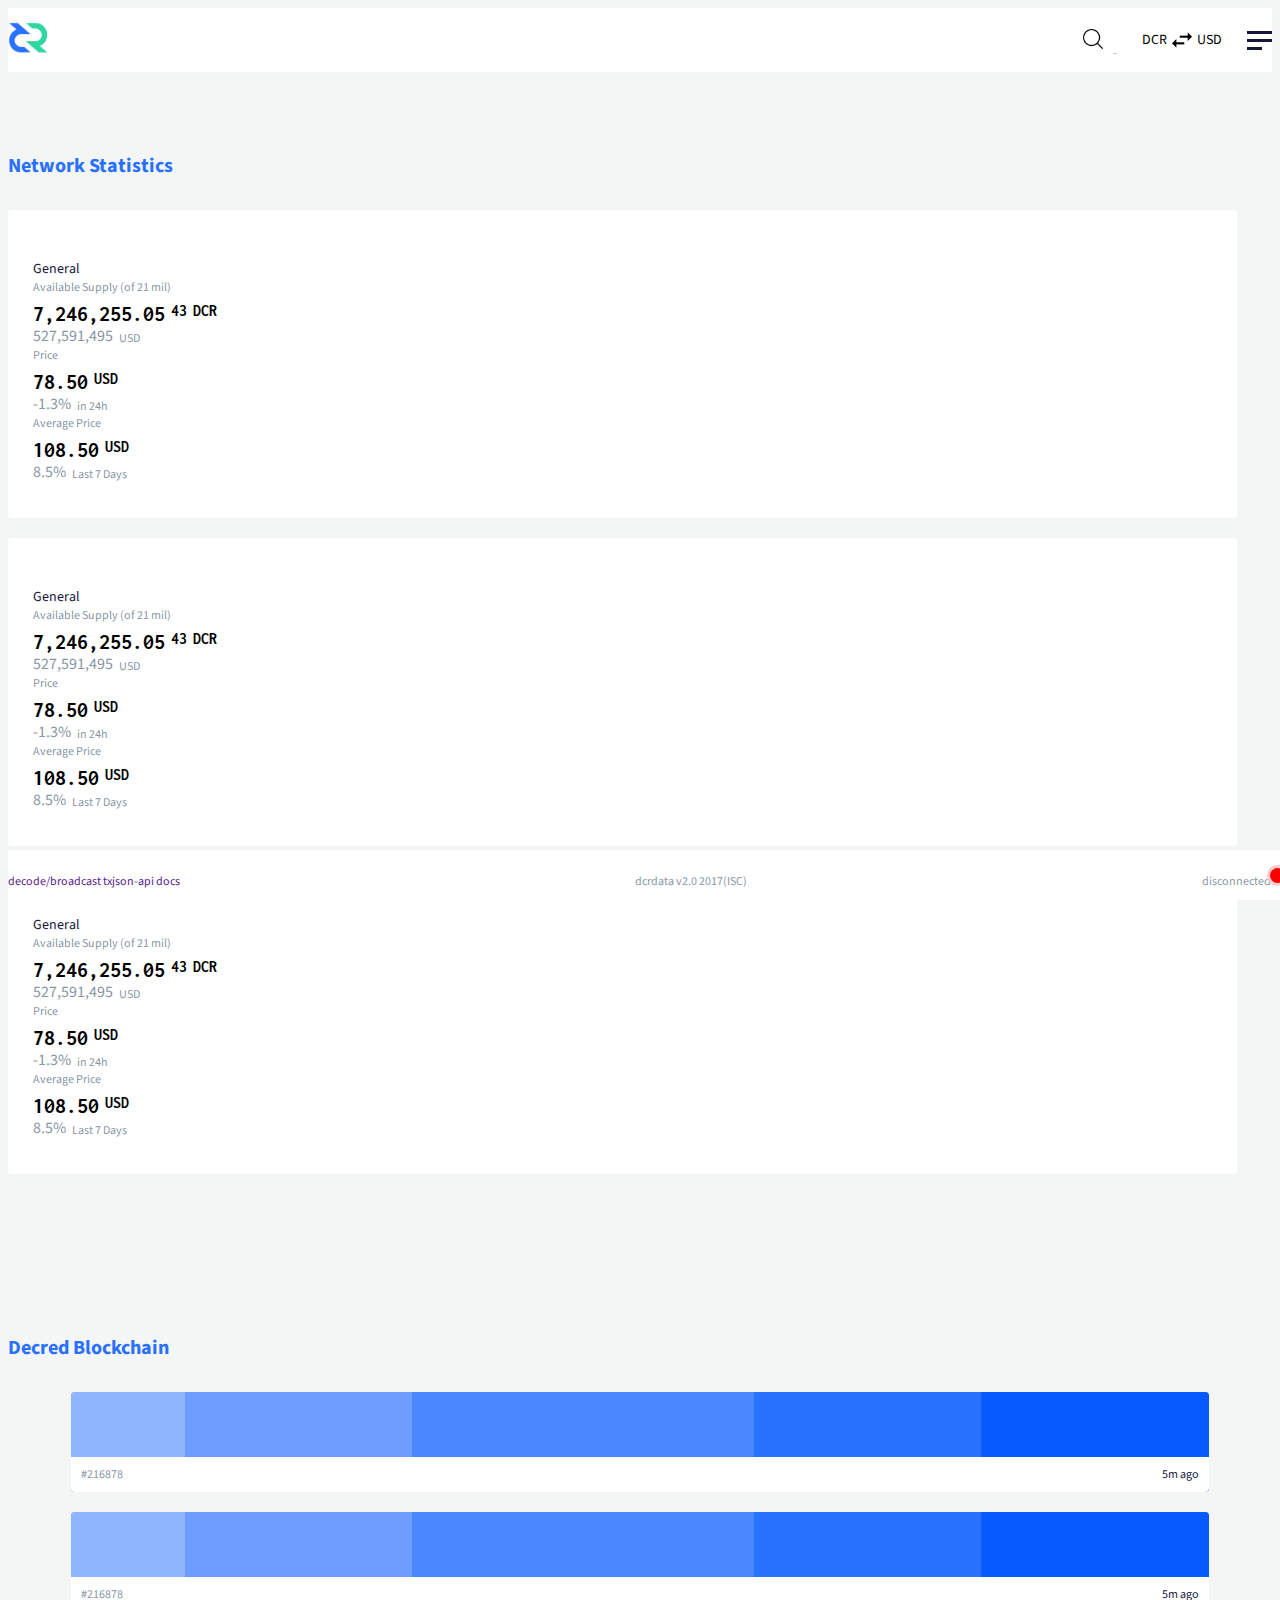
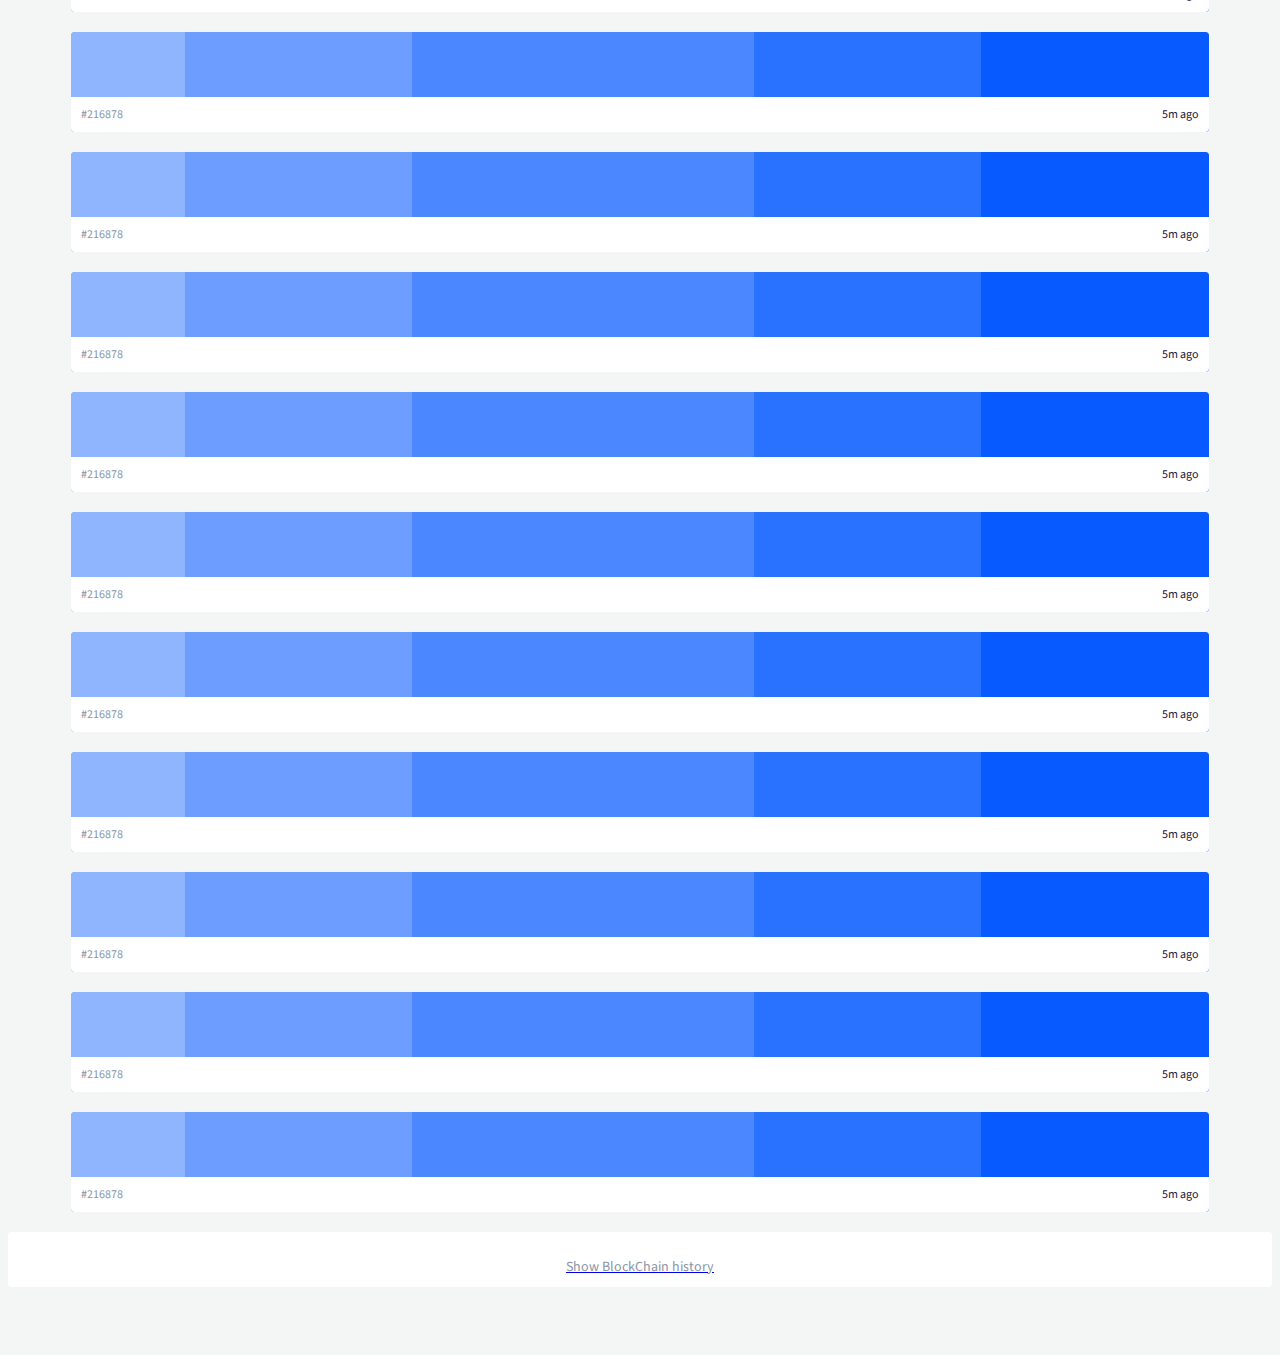
==== dcrdata/index.html @ 2482f08f "Merge 2f7869e78fcfce7875d10b760ee49556285ffb4f into a50fe1abd7c945e796906ec12fda7942712ab6ff" ====
<!DOCTYPE html>
<html lang="en" dir="ltr">
    <head>
        <meta charset="utf-8">
        <title>Decred - Autonomous Digital Currency</title>
        <link rel="stylesheet" href="https://stackpath.bootstrapcdn.com/bootstrap/4.1.2/css/bootstrap.min.css" integrity="sha384-Smlep5jCw/wG7hdkwQ/Z5nLIefveQRIY9nfy6xoR1uRYBtpZgI6339F5dgvm/e9B" crossorigin="anonymous">
        <link rel="stylesheet" href="stylesheets/main.css">
    </head>
    <body>
        <header>
            <div class="container">
                <div class="logo"><img src="img/logo.png" alt=""></div>
                <div class="right">
                    <div class="searchbox">
                        <img src="img/search.png" alt="">
                        <input type="text" placeholder="Search for block,transaction or address" class="hide">
                    </div>
                    <div class="switch">
                        <span>DCR</span>
                        <span><img src="img/switch.png" alt=""></span>
                        <span>USD</span>
                    </div>
                    <div class="menu">
                        <span class="one"></span>
                        <span class="two"></span>
                        <span class="three"></span>
                    </div>
                </div>
            </div>

        </header>
        <div id="mainContainer" class="container">
            <div class="row">
                <div class="col-lg-6 networkStatsWrapper">
                    <h3 class="title">Network Statistics</h3>

                    <div class="statCard general">
                        <div class="row">
                            <div class="col-12">
                                <span><img src="" alt=""><p class="statcard-title">General</p></span>
                            </div>
                                <div class="col-sm-5">
                                    <div class="heading">Available Supply (of 21 mil)</div>
                                    <div class="data">
                                        <p class="count">7,246,255.05</p>
                                        <span class="subcount">43</span>
                                        <span class="currencyName">DCR</span>

                                    </div>
                                    <div class="subdata">
                                        <p class="count">527,591,495</p>
                                        <span class="currencyName"> USD</span>
                                    </div>
                                </div>
                                <div class="col-sm-3">
                                    <div class="heading">Price</div>
                                    <div class="data">
                                        <p class="count">78.50</p>
                                        <span class="currencyName">USD</span>

                                    </div>
                                    <div class="subdata">
                                        <p class="count red">-1.3%</p>
                                        <span class="currencyName"> in 24h</span>
                                    </div>
                                </div>
                                <div class="col-sm-4">
                                    <div class="heading">Average Price</div>
                                    <div class="data">
                                        <p class="count">108.50</p>
                                        <span class="currencyName">USD</span>

                                    </div>
                                    <div class="subdata">
                                        <p class="count green">8.5%</p>
                                        <span class="currencyName"> Last 7 Days</span>
                                    </div>
                                </div>
                        </div>
                    </div>

                    <div class="statCard general">
                        <div class="row">
                            <div class="col-12">
                                <span><img src="" alt=""><p class="statcard-title">General</p></span>
                            </div>
                                <div class="col-sm-5">
                                    <div class="heading">Available Supply (of 21 mil)</div>
                                    <div class="data">
                                        <p class="count">7,246,255.05</p>
                                        <span class="subcount">43</span>
                                        <span class="currencyName">DCR</span>

                                    </div>
                                    <div class="subdata">
                                        <p class="count">527,591,495</p>
                                        <span class="currencyName"> USD</span>
                                    </div>
                                </div>
                                <div class="col-sm-3">
                                    <div class="heading">Price</div>
                                    <div class="data">
                                        <p class="count">78.50</p>
                                        <span class="currencyName">USD</span>

                                    </div>
                                    <div class="subdata">
                                        <p class="count red">-1.3%</p>
                                        <span class="currencyName"> in 24h</span>
                                    </div>
                                </div>
                                <div class="col-sm-4">
                                    <div class="heading">Average Price</div>
                                    <div class="data">
                                        <p class="count">108.50</p>
                                        <span class="currencyName">USD</span>

                                    </div>
                                    <div class="subdata">
                                        <p class="count green">8.5%</p>
                                        <span class="currencyName"> Last 7 Days</span>
                                    </div>
                                </div>
                        </div>
                    </div>

                    <div class="statCard general">
                        <div class="row">
                            <div class="col-12">
                                <span><img src="" alt=""><p class="statcard-title">General</p></span>
                            </div>
                                <div class="col-sm-5">
                                    <div class="heading">Available Supply (of 21 mil)</div>
                                    <div class="data">
                                        <p class="count">7,246,255.05</p>
                                        <span class="subcount">43</span>
                                        <span class="currencyName">DCR</span>
                                    </div>
                                    <div class="subdata">
                                        <p class="count">527,591,495</p>
                                        <span class="currencyName"> USD</span>
                                    </div>
                                </div>
                                <div class="col-sm-3">
                                    <div class="heading">Price</div>
                                    <div class="data">
                                        <p class="count">78.50</p>
                                        <span class="currencyName">USD</span>

                                    </div>
                                    <div class="subdata">
                                        <p class="count red">-1.3%</p>
                                        <span class="currencyName"> in 24h</span>
                                    </div>
                                </div>
                                <div class="col-sm-4">
                                    <div class="heading">Average Price</div>
                                    <div class="data">
                                        <p class="count">108.50</p>
                                        <span class="currencyName">USD</span>

                                    </div>
                                    <div class="subdata">
                                        <p class="count green">8.5%</p>
                                        <span class="currencyName"> Last 7 Days</span>
                                    </div>
                                </div>
                        </div>
                    </div>

                </div>
                <div class="col-lg-6 decBlockchainWrapper">
                    <h3 class="title">Decred Blockchain</h3>
                    <div class="row">
                        <div class="col-lg-4 col-md-6 decredblockWrap">
                            <div class="decredblock">
                                <div class="palette one" style="width:10%; left:0%;"></div>
                                <div class="palette two" style="width:20%; left:10%;"></div>
                                <div class="palette three" style="width:30%; left:30%;"></div>
                                <div class="palette four" style="width:20%; left:60%;"></div>
                                <div class="palette five" style="width:20%; left:80%;"></div>
                                <div class="info-block">
                                    <span class="color-code">#216878</span>
                                    <span class="timespan">5m ago</span>
                                    <div class="expanded-block">
                                        <div class="row">
                                            <div class="col-12">
                                                <img src="" alt="">
                                                <div class="data">
                                                    <p class="count">1509.30</p>
                                                    <span class="subcount">8608</span>
                                                    <span class="currencyName">DCR</span>
                                                </div>
                                                <div class="subdata">sent in 145 transactions</div>
                                            </div>
                                            <div class="col-6">
                                                <img src="" alt="">
                                                <div class="data">
                                                    <p class="count">5</p>
                                                </div>
                                            </div>
                                            <div class="col-6">
                                                <img src="" alt="">
                                                <div class="data">
                                                    <p class="count">22</p>
                                                </div>
                                            </div>
                                            <div class="col-12">
                                                <button>Show Block</button>
                                            </div>
                                        </div>
                                    </div>
                                </div>
                            </div>
                        </div>
                        <div class="col-lg-4 col-md-6 decredblockWrap">
                            <div class="decredblock">
                                <div class="palette one" style="width:10%; left:0%;"></div>
                                <div class="palette two" style="width:20%; left:10%;"></div>
                                <div class="palette three" style="width:30%; left:30%;"></div>
                                <div class="palette four" style="width:20%; left:60%;"></div>
                                <div class="palette five" style="width:20%; left:80%;"></div>
                                <div class="info-block">
                                    <span class="color-code">#216878</span>
                                    <span class="timespan">5m ago</span>
                                    <div class="expanded-block">
                                        <div class="row">
                                            <div class="col-12">
                                                <img src="" alt="">
                                                <div class="data">
                                                    <p class="count">1509.30</p>
                                                    <span class="subcount">8608</span>
                                                    <span class="currencyName">DCR</span>
                                                </div>
                                                <div class="subdata">sent in 145 transactions</div>
                                            </div>
                                            <div class="col-6">
                                                <img src="" alt="">
                                                <div class="data">
                                                    <p class="count">5</p>
                                                </div>
                                            </div>
                                            <div class="col-6">
                                                <img src="" alt="">
                                                <div class="data">
                                                    <p class="count">22</p>
                                                </div>
                                            </div>
                                            <div class="col-12">
                                                <button>Show Block</button>
                                            </div>
                                        </div>
                                    </div>
                                </div>
                            </div>
                        </div>
                        <div class="col-lg-4 col-md-6 decredblockWrap">
                            <div class="decredblock">
                                <div class="palette one" style="width:10%; left:0%;"></div>
                                <div class="palette two" style="width:20%; left:10%;"></div>
                                <div class="palette three" style="width:30%; left:30%;"></div>
                                <div class="palette four" style="width:20%; left:60%;"></div>
                                <div class="palette five" style="width:20%; left:80%;"></div>
                                <div class="info-block">
                                    <span class="color-code">#216878</span>
                                    <span class="timespan">5m ago</span>
                                    <div class="expanded-block">
                                        <div class="row">
                                            <div class="col-12">
                                                <img src="" alt="">
                                                <div class="data">
                                                    <p class="count">1509.30</p>
                                                    <span class="subcount">8608</span>
                                                    <span class="currencyName">DCR</span>
                                                </div>
                                                <div class="subdata">sent in 145 transactions</div>
                                            </div>
                                            <div class="col-6">
                                                <img src="" alt="">
                                                <div class="data">
                                                    <p class="count">5</p>
                                                </div>
                                            </div>
                                            <div class="col-6">
                                                <img src="" alt="">
                                                <div class="data">
                                                    <p class="count">22</p>
                                                </div>
                                            </div>
                                            <div class="col-12">
                                                <button>Show Block</button>
                                            </div>
                                        </div>
                                    </div>
                                </div>
                            </div>
                        </div>
                        <div class="col-lg-4 col-md-6 decredblockWrap">
                            <div class="decredblock">
                                <div class="palette one" style="width:10%; left:0%;"></div>
                                <div class="palette two" style="width:20%; left:10%;"></div>
                                <div class="palette three" style="width:30%; left:30%;"></div>
                                <div class="palette four" style="width:20%; left:60%;"></div>
                                <div class="palette five" style="width:20%; left:80%;"></div>
                                <div class="info-block">
                                    <span class="color-code">#216878</span>
                                    <span class="timespan">5m ago</span>
                                    <div class="expanded-block">
                                        <div class="row">
                                            <div class="col-12">
                                                <img src="" alt="">
                                                <div class="data">
                                                    <p class="count">1509.30</p>
                                                    <span class="subcount">8608</span>
                                                    <span class="currencyName">DCR</span>
                                                </div>
                                                <div class="subdata">sent in 145 transactions</div>
                                            </div>
                                            <div class="col-6">
                                                <img src="" alt="">
                                                <div class="data">
                                                    <p class="count">5</p>
                                                </div>
                                            </div>
                                            <div class="col-6">
                                                <img src="" alt="">
                                                <div class="data">
                                                    <p class="count">22</p>
                                                </div>
                                            </div>
                                            <div class="col-12">
                                                <button>Show Block</button>
                                            </div>
                                        </div>
                                    </div>
                                </div>
                            </div>
                        </div>
                        <div class="col-lg-4 col-md-6 decredblockWrap">
                            <div class="decredblock">
                                <div class="palette one" style="width:10%; left:0%;"></div>
                                <div class="palette two" style="width:20%; left:10%;"></div>
                                <div class="palette three" style="width:30%; left:30%;"></div>
                                <div class="palette four" style="width:20%; left:60%;"></div>
                                <div class="palette five" style="width:20%; left:80%;"></div>
                                <div class="info-block">
                                    <span class="color-code">#216878</span>
                                    <span class="timespan">5m ago</span>
                                    <div class="expanded-block">
                                        <div class="row">
                                            <div class="col-12">
                                                <img src="" alt="">
                                                <div class="data">
                                                    <p class="count">1509.30</p>
                                                    <span class="subcount">8608</span>
                                                    <span class="currencyName">DCR</span>
                                                </div>
                                                <div class="subdata">sent in 145 transactions</div>
                                            </div>
                                            <div class="col-6">
                                                <img src="" alt="">
                                                <div class="data">
                                                    <p class="count">5</p>
                                                </div>
                                            </div>
                                            <div class="col-6">
                                                <img src="" alt="">
                                                <div class="data">
                                                    <p class="count">22</p>
                                                </div>
                                            </div>
                                            <div class="col-12">
                                                <button>Show Block</button>
                                            </div>
                                        </div>
                                    </div>
                                </div>
                            </div>
                        </div>
                        <div class="col-lg-4 col-md-6 decredblockWrap">
                            <div class="decredblock">
                                <div class="palette one" style="width:10%; left:0%;"></div>
                                <div class="palette two" style="width:20%; left:10%;"></div>
                                <div class="palette three" style="width:30%; left:30%;"></div>
                                <div class="palette four" style="width:20%; left:60%;"></div>
                                <div class="palette five" style="width:20%; left:80%;"></div>
                                <div class="info-block">
                                    <span class="color-code">#216878</span>
                                    <span class="timespan">5m ago</span>
                                    <div class="expanded-block">
                                        <div class="row">
                                            <div class="col-12">
                                                <img src="" alt="">
                                                <div class="data">
                                                    <p class="count">1509.30</p>
                                                    <span class="subcount">8608</span>
                                                    <span class="currencyName">DCR</span>
                                                </div>
                                                <div class="subdata">sent in 145 transactions</div>
                                            </div>
                                            <div class="col-6">
                                                <img src="" alt="">
                                                <div class="data">
                                                    <p class="count">5</p>
                                                </div>
                                            </div>
                                            <div class="col-6">
                                                <img src="" alt="">
                                                <div class="data">
                                                    <p class="count">22</p>
                                                </div>
                                            </div>
                                            <div class="col-12">
                                                <button>Show Block</button>
                                            </div>
                                        </div>
                                    </div>
                                </div>
                            </div>
                        </div>
                        <div class="col-lg-4 col-md-6 decredblockWrap">
                            <div class="decredblock">
                                <div class="palette one" style="width:10%; left:0%;"></div>
                                <div class="palette two" style="width:20%; left:10%;"></div>
                                <div class="palette three" style="width:30%; left:30%;"></div>
                                <div class="palette four" style="width:20%; left:60%;"></div>
                                <div class="palette five" style="width:20%; left:80%;"></div>
                                <div class="info-block">
                                    <span class="color-code">#216878</span>
                                    <span class="timespan">5m ago</span>
                                    <div class="expanded-block">
                                        <div class="row">
                                            <div class="col-12">
                                                <img src="" alt="">
                                                <div class="data">
                                                    <p class="count">1509.30</p>
                                                    <span class="subcount">8608</span>
                                                    <span class="currencyName">DCR</span>
                                                </div>
                                                <div class="subdata">sent in 145 transactions</div>
                                            </div>
                                            <div class="col-6">
                                                <img src="" alt="">
                                                <div class="data">
                                                    <p class="count">5</p>
                                                </div>
                                            </div>
                                            <div class="col-6">
                                                <img src="" alt="">
                                                <div class="data">
                                                    <p class="count">22</p>
                                                </div>
                                            </div>
                                            <div class="col-12">
                                                <button>Show Block</button>
                                            </div>
                                        </div>
                                    </div>
                                </div>
                            </div>
                        </div>
                        <div class="col-lg-4 col-md-6 decredblockWrap">
                            <div class="decredblock">
                                <div class="palette one" style="width:10%; left:0%;"></div>
                                <div class="palette two" style="width:20%; left:10%;"></div>
                                <div class="palette three" style="width:30%; left:30%;"></div>
                                <div class="palette four" style="width:20%; left:60%;"></div>
                                <div class="palette five" style="width:20%; left:80%;"></div>
                                <div class="info-block">
                                    <span class="color-code">#216878</span>
                                    <span class="timespan">5m ago</span>
                                    <div class="expanded-block">
                                        <div class="row">
                                            <div class="col-12">
                                                <img src="" alt="">
                                                <div class="data">
                                                    <p class="count">1509.30</p>
                                                    <span class="subcount">8608</span>
                                                    <span class="currencyName">DCR</span>
                                                </div>
                                                <div class="subdata">sent in 145 transactions</div>
                                            </div>
                                            <div class="col-6">
                                                <img src="" alt="">
                                                <div class="data">
                                                    <p class="count">5</p>
                                                </div>
                                            </div>
                                            <div class="col-6">
                                                <img src="" alt="">
                                                <div class="data">
                                                    <p class="count">22</p>
                                                </div>
                                            </div>
                                            <div class="col-12">
                                                <button>Show Block</button>
                                            </div>
                                        </div>
                                    </div>
                                </div>
                            </div>
                        </div>
                        <div class="col-lg-4 col-md-6 decredblockWrap">
                            <div class="decredblock">
                                <div class="palette one" style="width:10%; left:0%;"></div>
                                <div class="palette two" style="width:20%; left:10%;"></div>
                                <div class="palette three" style="width:30%; left:30%;"></div>
                                <div class="palette four" style="width:20%; left:60%;"></div>
                                <div class="palette five" style="width:20%; left:80%;"></div>
                                <div class="info-block">
                                    <span class="color-code">#216878</span>
                                    <span class="timespan">5m ago</span>
                                    <div class="expanded-block">
                                        <div class="row">
                                            <div class="col-12">
                                                <img src="" alt="">
                                                <div class="data">
                                                    <p class="count">1509.30</p>
                                                    <span class="subcount">8608</span>
                                                    <span class="currencyName">DCR</span>
                                                </div>
                                                <div class="subdata">sent in 145 transactions</div>
                                            </div>
                                            <div class="col-6">
                                                <img src="" alt="">
                                                <div class="data">
                                                    <p class="count">5</p>
                                                </div>
                                            </div>
                                            <div class="col-6">
                                                <img src="" alt="">
                                                <div class="data">
                                                    <p class="count">22</p>
                                                </div>
                                            </div>
                                            <div class="col-12">
                                                <button>Show Block</button>
                                            </div>
                                        </div>
                                    </div>
                                </div>
                            </div>
                        </div>
                        <div class="col-lg-4 col-md-6 decredblockWrap">
                            <div class="decredblock">
                                <div class="palette one" style="width:10%; left:0%;"></div>
                                <div class="palette two" style="width:20%; left:10%;"></div>
                                <div class="palette three" style="width:30%; left:30%;"></div>
                                <div class="palette four" style="width:20%; left:60%;"></div>
                                <div class="palette five" style="width:20%; left:80%;"></div>
                                <div class="info-block">
                                    <span class="color-code">#216878</span>
                                    <span class="timespan">5m ago</span>
                                    <div class="expanded-block">
                                        <div class="row">
                                            <div class="col-12">
                                                <img src="" alt="">
                                                <div class="data">
                                                    <p class="count">1509.30</p>
                                                    <span class="subcount">8608</span>
                                                    <span class="currencyName">DCR</span>
                                                </div>
                                                <div class="subdata">sent in 145 transactions</div>
                                            </div>
                                            <div class="col-6">
                                                <img src="" alt="">
                                                <div class="data">
                                                    <p class="count">5</p>
                                                </div>
                                            </div>
                                            <div class="col-6">
                                                <img src="" alt="">
                                                <div class="data">
                                                    <p class="count">22</p>
                                                </div>
                                            </div>
                                            <div class="col-12">
                                                <button>Show Block</button>
                                            </div>
                                        </div>
                                    </div>
                                </div>
                            </div>
                        </div>
                        <div class="col-lg-4 col-md-6 decredblockWrap">
                            <div class="decredblock">
                                <div class="palette one" style="width:10%; left:0%;"></div>
                                <div class="palette two" style="width:20%; left:10%;"></div>
                                <div class="palette three" style="width:30%; left:30%;"></div>
                                <div class="palette four" style="width:20%; left:60%;"></div>
                                <div class="palette five" style="width:20%; left:80%;"></div>
                                <div class="info-block">
                                    <span class="color-code">#216878</span>
                                    <span class="timespan">5m ago</span>
                                    <div class="expanded-block">
                                        <div class="row">
                                            <div class="col-12">
                                                <img src="" alt="">
                                                <div class="data">
                                                    <p class="count">1509.30</p>
                                                    <span class="subcount">8608</span>
                                                    <span class="currencyName">DCR</span>
                                                </div>
                                                <div class="subdata">sent in 145 transactions</div>
                                            </div>
                                            <div class="col-6">
                                                <img src="" alt="">
                                                <div class="data">
                                                    <p class="count">5</p>
                                                </div>
                                            </div>
                                            <div class="col-6">
                                                <img src="" alt="">
                                                <div class="data">
                                                    <p class="count">22</p>
                                                </div>
                                            </div>
                                            <div class="col-12">
                                                <button>Show Block</button>
                                            </div>
                                        </div>
                                    </div>
                                </div>
                            </div>
                        </div>
                        <div class="col-lg-4 col-md-6 decredblockWrap">
                            <div class="decredblock">
                                <div class="palette one" style="width:10%; left:0%;"></div>
                                <div class="palette two" style="width:20%; left:10%;"></div>
                                <div class="palette three" style="width:30%; left:30%;"></div>
                                <div class="palette four" style="width:20%; left:60%;"></div>
                                <div class="palette five" style="width:20%; left:80%;"></div>
                                <div class="info-block">
                                    <span class="color-code">#216878</span>
                                    <span class="timespan">5m ago</span>
                                    <div class="expanded-block">
                                        <div class="row">
                                            <div class="col-12">
                                                <img src="" alt="">
                                                <div class="data">
                                                    <p class="count">1509.30</p>
                                                    <span class="subcount">8608</span>
                                                    <span class="currencyName">DCR</span>
                                                </div>
                                                <div class="subdata">sent in 145 transactions</div>
                                            </div>
                                            <div class="col-6">
                                                <img src="" alt="">
                                                <div class="data">
                                                    <p class="count">5</p>
                                                </div>
                                            </div>
                                            <div class="col-6">
                                                <img src="" alt="">
                                                <div class="data">
                                                    <p class="count">22</p>
                                                </div>
                                            </div>
                                            <div class="col-12">
                                                <button>Show Block</button>
                                            </div>
                                        </div>
                                    </div>
                                </div>
                            </div>
                        </div>
                    </div>
                    <a href="blockchain.html"><div class="showmore"><p>Show BlockChain history</p></div></a>
                </div>
            </div>
        </div>
        <footer>
            <div class="container">
                <div class="left">
                    <a href=""><p>decode/broadcast tx</p></a>
                    <a href=""><p>json-api docs</p></a>
                </div>
                <div class="center">
                    <p>dcrdata v2.0 2017(ISC)</p>
                </div>
                <div class="right">
                    <p>disconnected</p> <span class="red"></span>
                </div>
            </div>
        </footer>
    </body>
    <script src="https://code.jquery.com/jquery-2.2.4.min.js" integrity="sha256-BbhdlvQf/xTY9gja0Dq3HiwQF8LaCRTXxZKRutelT44=" crossorigin="anonymous"></script>
    <script src="js/script.js"></script>
</html>
---- dcrdata/stylesheets/main.css ----
@import url("https://fonts.googleapis.com/css?family=Inconsolata:400,700|Source+Sans+Pro:400,600");
header {
  height: 64px;
  background-color: #ffffff;
  height: 64px; }
  header .container {
    display: flex;
    justify-content: space-between;
    align-items: center;
    height: 64px; }
  header img {
    width: 40px; }
  header .right {
    display: flex;
    flex: 1;
    justify-content: flex-end;
    align-items: center; }
    header .right * {
      float: left; }
    header .right .searchbox {
      margin-right: 25px;
      cursor: pointer; }
      header .right .searchbox img {
        height: 20px;
        width: 20px;
        margin: 2.5px;
        margin-right: 10px; }
      header .right .searchbox input {
        height: 25px;
        width: 250px;
        font-family: "Source Sans Pro", sans-serif;
        font-size: 12px;
        border: none;
        border-bottom: 1px solid #c3cad1;
        transition: 0.2s ease-out; }
      header .right .searchbox input.hide {
        width: 0px !important; }
    header .right .searchbox.full {
      flex: 1;
      margin-left: 5%; }
      header .right .searchbox.full input {
        width: 95%; }
    header .right .switch {
      font-size: 14px;
      font-family: "Source Sans Pro", sans-serif;
      margin-right: 25px;
      cursor: pointer;
      transition: 0.2s linear; }
      header .right .switch span img {
        width: 20px;
        margin: 0px 5px;
        transition: 0.1s linear; }
    header .right .switch:hover {
      opacity: 0.5; }
      header .right .switch:hover span img {
        transform: rotate(180deg); }
    header .right .menu {
      position: relative;
      height: 19px;
      width: 25px;
      cursor: pointer; }
      header .right .menu span {
        position: absolute;
        transition: 0.1s linear; }
      header .right .menu span.one {
        height: 3px;
        width: 100%;
        top: 0;
        background: #17173C; }
      header .right .menu span.two {
        height: 3px;
        width: 100%;
        top: 8px;
        background: #17173C; }
      header .right .menu span.three {
        height: 3px;
        width: 60%;
        bottom: 0px;
        background: #17173C; }
    header .right .menu:hover span.one {
      width: 60%; }
    header .right .menu:hover span.three {
      width: 100%; }

*:focus {
  outline: none !important; }

body {
  background-color: #F4F6F6; }

.decBlockchainWrapper {
  padding: 60px 0px; }
  .decBlockchainWrapper .col-lg-4.col-md-6 {
    position: relative;
    height: 100px;
    margin-bottom: 20px; }
  .decBlockchainWrapper .title {
    font-family: "Source Sans Pro", sans-serif;
    color: #2970FF;
    font-size: 20px;
    margin-bottom: 30px; }
  .decBlockchainWrapper .decredblockWrap.fade {
    opacity: 0.5; }
  .decBlockchainWrapper .decredblockWrap .decredblock {
    position: absolute;
    height: 100px;
    background: #8997A5;
    border-radius: 4px;
    overflow: hidden;
    transition: 0.2s ease-in-out;
    width: 90%;
    left: 5%;
    right: 5%;
    top: 0;
    cursor: pointer; }
    .decBlockchainWrapper .decredblockWrap .decredblock .palette {
      position: absolute;
      top: 0;
      bottom: 0;
      height: 100%;
      transition: 0.2s linear; }
    .decBlockchainWrapper .decredblockWrap .decredblock .palette.one {
      background: #8FB5FF; }
    .decBlockchainWrapper .decredblockWrap .decredblock .palette.two {
      background: #6D9EFF; }
    .decBlockchainWrapper .decredblockWrap .decredblock .palette.three {
      background: #4B88FF; }
    .decBlockchainWrapper .decredblockWrap .decredblock .palette.four {
      background: #2971FF; }
    .decBlockchainWrapper .decredblockWrap .decredblock .palette.five {
      background: #075AFF; }
    .decBlockchainWrapper .decredblockWrap .decredblock .info-block {
      position: absolute;
      bottom: 0;
      left: 0;
      width: 100%;
      height: 35px;
      background: white;
      transition: 0.2s ease-in-out;
      overflow: hidden; }
      .decBlockchainWrapper .decredblockWrap .decredblock .info-block .expanded-block {
        margin-top: 35px; }
        .decBlockchainWrapper .decredblockWrap .decredblock .info-block .expanded-block button {
          background: none;
          border: 1px solid #c3cad1;
          width: 80%;
          margin-left: 10%;
          padding: 6px;
          font-family: "Source Sans Pro", sans-serif;
          border-radius: 4px;
          margin-top: 8px; }
        .decBlockchainWrapper .decredblockWrap .decredblock .info-block .expanded-block .data {
          font-family: "Inconsolata", monospace;
          font-size: 22px;
          font-weight: bold;
          display: flex;
          flex-direction: row;
          align-items: flex-end;
          margin-left: 10px; }
          .decBlockchainWrapper .decredblockWrap .decredblock .info-block .expanded-block .data p {
            margin: 0px; }
          .decBlockchainWrapper .decredblockWrap .decredblock .info-block .expanded-block .data span {
            font-size: 16px;
            line-height: 29px;
            margin-left: 6px; }
        .decBlockchainWrapper .decredblockWrap .decredblock .info-block .expanded-block .subdata {
          font-family: "Source Sans Pro", sans-serif;
          font-size: 12px;
          margin-left: 10px; }
      .decBlockchainWrapper .decredblockWrap .decredblock .info-block img {
        float: left; }
    .decBlockchainWrapper .decredblockWrap .decredblock span.color-code {
      position: absolute;
      font-family: "Source Sans Pro", sans-serif;
      font-size: 12px;
      color: #8997A5;
      line-height: 35px;
      left: 10px; }
    .decBlockchainWrapper .decredblockWrap .decredblock span.timespan {
      position: absolute;
      font-family: "Source Sans Pro", sans-serif;
      font-size: 12px;
      color: #17173C;
      line-height: 35px;
      right: 10px; }
  .decBlockchainWrapper .decredblockWrap.expanded {
    opacity: 1 !important; }
    .decBlockchainWrapper .decredblockWrap.expanded .decredblock {
      height: 192px;
      top: -46px;
      width: 90%;
      left: 5%;
      right: 5%;
      z-index: 99; }
      .decBlockchainWrapper .decredblockWrap.expanded .decredblock .info-block {
        height: 180px; }

.networkStatsWrapper {
  padding: 60px 0px; }
  .networkStatsWrapper .title {
    font-family: "Source Sans Pro", sans-serif;
    color: #2970FF;
    font-size: 20px;
    margin-bottom: 30px; }
  .networkStatsWrapper .statCard {
    background: white;
    padding: 35px 25px;
    font-family: "Source Sans Pro", sans-serif;
    border-radius: 4px;
    margin-bottom: 20px;
    margin-right: 35px; }
    .networkStatsWrapper .statCard img {
      float: left; }
    .networkStatsWrapper .statCard p.statcard-title {
      font-family: "Source Sans Pro", sans-serif;
      color: #17173C;
      margin-bottom: 0px;
      font-size: 14px; }
    .networkStatsWrapper .statCard .heading {
      color: #8997A5;
      font-size: 12px; }
    .networkStatsWrapper .statCard .data {
      font-family: "Inconsolata", monospace;
      font-size: 22px;
      font-weight: bold;
      display: flex;
      flex-direction: row;
      align-items: flex-end; }
      .networkStatsWrapper .statCard .data p {
        margin: 0px; }
      .networkStatsWrapper .statCard .data span {
        font-size: 16px;
        line-height: 29px;
        margin-left: 6px; }
    .networkStatsWrapper .statCard .subdata {
      display: flex;
      flex-direction: row;
      align-items: flex-end;
      font-weight: semibold;
      color: #8997A5; }
      .networkStatsWrapper .statCard .subdata p {
        margin: 0px; }
      .networkStatsWrapper .statCard .subdata span {
        font-size: 12px;
        margin-left: 6px; }

.showmore {
  background: white;
  display: flex;
  align-items: center;
  justify-content: center;
  height: 55px;
  cursor: pointer;
  border-radius: 4px; }
  .showmore p {
    margin-bottom: 0px;
    font-family: "Source Sans Pro", sans-serif;
    color: #8997A5;
    font-size: 14px; }

.blockhchainWrapper {
  padding: 60px 0px; }
  .blockhchainWrapper .title {
    font-family: "Source Sans Pro", sans-serif;
    color: #2970FF;
    font-size: 20px;
    margin-bottom: 30px; }
  .blockhchainWrapper table#blockchainTable {
    width: 100%;
    font-family: "Source Sans Pro", sans-serif; }
    .blockhchainWrapper table#blockchainTable tr {
      border-bottom: 1px solid #d1d7dc; }
    .blockhchainWrapper table#blockchainTable tr.heading {
      background: #ffffff;
      color: #17173C;
      height: 40px; }
    .blockhchainWrapper table#blockchainTable tr.data {
      font-family: "Inconsolata", monospace;
      height: 50px;
      cursor: pointer;
      transition: 0.1s linear; }
      .blockhchainWrapper table#blockchainTable tr.data td.blocks {
        color: #2970FF; }
      .blockhchainWrapper table#blockchainTable tr.data td.selector {
        position: relative;
        display: flex;
        align-items: center;
        justify-content: center;
        width: 50px;
        height: 50px; }
        .blockhchainWrapper table#blockchainTable tr.data td.selector span {
          position: absolute;
          background: none;
          border: 2px solid #2970FF;
          width: 20px;
          height: 20px;
          border-radius: 50px; }
        .blockhchainWrapper table#blockchainTable tr.data td.selector span.clicked {
          background: #2970FF; }
    .blockhchainWrapper table#blockchainTable tr.data:hover {
      background: #eeeeee; }

footer {
  background: white;
  height: 50px;
  position: fixed;
  width: 100%;
  bottom: 0;
  font-family: "Source Sans Pro", sans-serif;
  color: #8997A5;
  font-size: 12px; }
  footer .container {
    display: flex;
    flex-direction: row;
    height: 50px;
    align-items: center;
    justify-content: space-between; }
    footer .container p {
      margin-bottom: 0px; }
    footer .container .left * {
      float: left; }
    footer .container .right {
      position: relative;
      padding-right: 17px;
      display: flex;
      align-items: center; }
      footer .container .right span {
        position: absolute;
        width: 15px;
        height: 15px;
        right: 0px;
        border-radius: 25px; }
      footer .container .right span.red {
        background: red;
        border: 3px solid #ffcccc; }
      footer .container .right span.green {
        background: #0ead8f;
        border: 3px solid #91f6e3; }

#mainContainer.stats {
  padding: 60px 0px; }
  #mainContainer.stats .title {
    font-family: "Source Sans Pro", sans-serif;
    color: #3D5873;
    font-size: 30px;
    margin-bottom: 30px; }
  #mainContainer.stats .statCardWrap {
    display: flex;
    flex-direction: column;
    background: white;
    border-radius: 5px;
    border: 1px solid #d1d7dc;
    overflow: hidden;
    margin-bottom: 25px;
    height: 160px; }
    #mainContainer.stats .statCardWrap .heading {
      display: flex;
      height: 40px;
      align-items: center;
      justify-content: center;
      font-family: "Source Sans Pro", sans-serif;
      font-size: 14px;
      font-weight: bold;
      background: #E6EAED;
      color: #8997A5;
      padding: 7.5px;
      text-transform: uppercase; }
    #mainContainer.stats .statCardWrap .content {
      display: flex;
      align-items: center;
      justify-content: center;
      text-align: center; }
      #mainContainer.stats .statCardWrap .content .data {
        width: 80%;
        padding: 25px 0px; }
        #mainContainer.stats .statCardWrap .content .data .count {
          font-family: "Source Sans Pro", sans-serif;
          font-size: 35px;
          font-weight: bold;
          color: #3D5873; }
          #mainContainer.stats .statCardWrap .content .data .count span.subcount {
            font-size: 16px; }
        #mainContainer.stats .statCardWrap .content .data a .footing {
          font-size: 14px;
          color: #2970FF; }
        #mainContainer.stats .statCardWrap .content .data .footing {
          font-size: 14px;
          color: #C4CBD2;
          font-family: "Source Sans Pro", sans-serif; }
    #mainContainer.stats .statCardWrap .progress {
      position: relative;
      overflow: visible;
      background: #d9faf3;
      border-radius: 100px;
      margin-bottom: 5px;
      margin-top: 35px; }
      #mainContainer.stats .statCardWrap .progress .progress-bar {
        border-radius: 100px;
        background: #1dd0aa; }
        #mainContainer.stats .statCardWrap .progress .progress-bar .tool {
          position: absolute;
          font-family: "Source Sans Pro", sans-serif;
          transform: translateX(-50%);
          top: -35px;
          color: #17a385;
          background: #c2f7eb;
          border-radius: 5px;
          padding: 5px;
          transition: .6s linear; }

#mainContainer.stats.collaspe .statCardWrap {
  margin-bottom: 0px;
  height: 75px; }
  #mainContainer.stats.collaspe .statCardWrap .heading {
    justify-content: flex-start;
    padding-left: 5%; }
  #mainContainer.stats.collaspe .statCardWrap .content {
    justify-content: flex-start;
    text-align: left; }
    #mainContainer.stats.collaspe .statCardWrap .content .data {
      position: relative;
      width: 100%;
      padding: 25px 5%; }
      #mainContainer.stats.collaspe .statCardWrap .content .data .progress {
        border-radius: 2px;
        margin-bottom: 0px;
        background: #8997A5;
        margin-top: 0px; }
        #mainContainer.stats.collaspe .statCardWrap .content .data .progress .progress-bar {
          border-radius: 2px;
          background: #1dd0aa; }
          #mainContainer.stats.collaspe .statCardWrap .content .data .progress .progress-bar .tool {
            display: none; }
      #mainContainer.stats.collaspe .statCardWrap .content .data .count {
        font-family: "Source Sans Pro", sans-serif;
        font-size: 16px;
        font-weight: normal; }
        #mainContainer.stats.collaspe .statCardWrap .content .data .count span.subcount {
          font-size: 16px; }
      #mainContainer.stats.collaspe .statCardWrap .content .data .footing {
        display: none; }
      #mainContainer.stats.collaspe .statCardWrap .content .data .progress + .footing {
        display: block;
        position: absolute;
        color: #ffffff;
        top: 24px;
        left: calc(5% + 7px);
        z-index: 99; }

.networkStatsWrap,
.blockRewardsWrapper,
.proofofstakeWrapper {
  padding-right: 50px; }

@media (min-width: 1400px) {
  .container {
    max-width: 1280px !important; } }
@media (min-width: 800px) {
  header .right .searchbox input {
    width: 200px; }
  header .right .searchbox.full input {
    flex: 1; } }
@media (max-width: 600px) {
  header .right .searchbox input {
    width: 150px; } }

/*# sourceMappingURL=main.css.map */
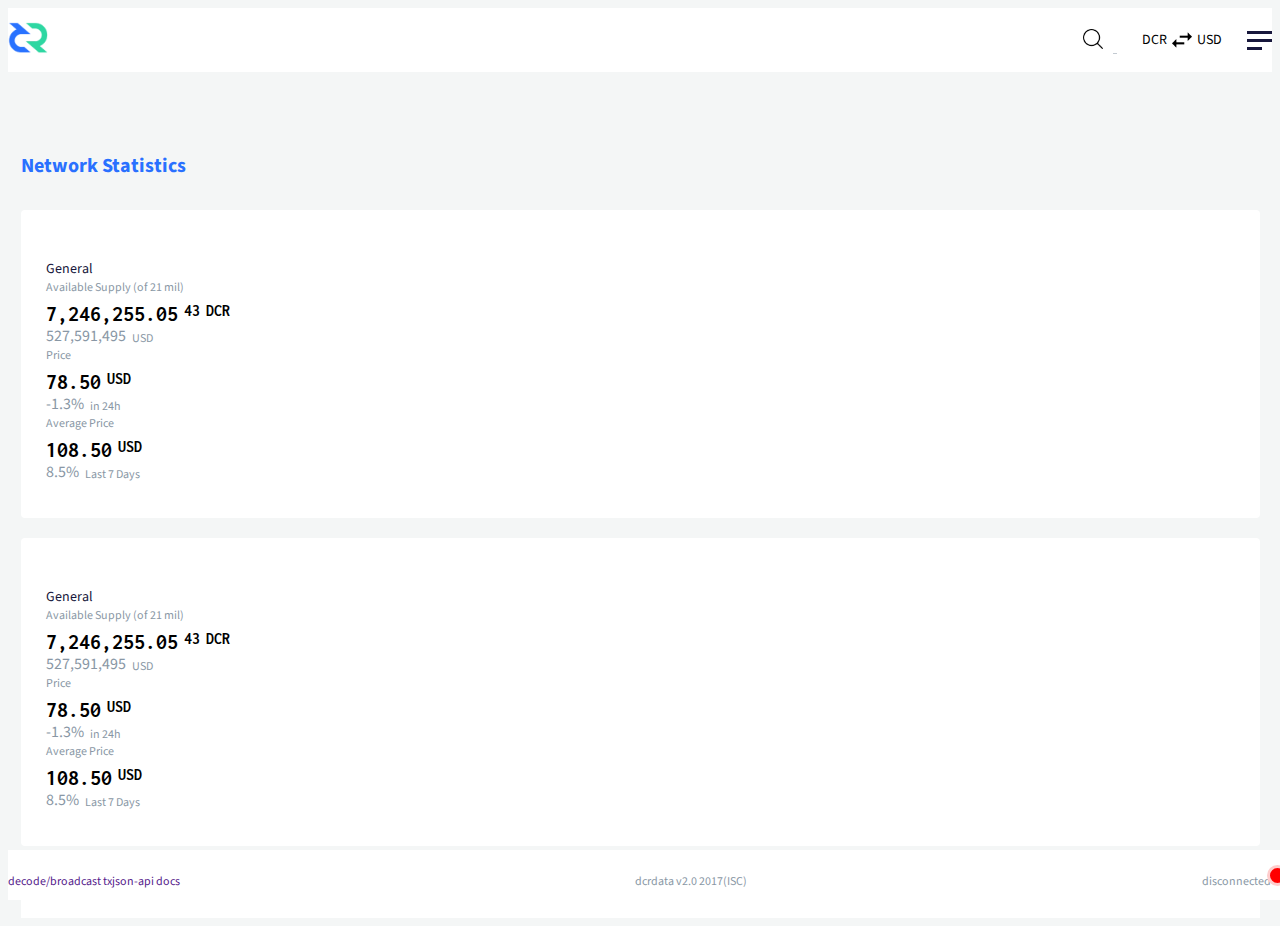
==== commit 5bdcfc33: "updated remaining Pages" ====
--- a/dcrdata/index.html
+++ b/dcrdata/index.html
@@ -2,6 +2,7 @@
 <html lang="en" dir="ltr">
     <head>
         <meta charset="utf-8">
+        <meta name="viewport" content="width=device-width, initial-scale=1.0">
         <title>Decred - Autonomous Digital Currency</title>
         <link rel="stylesheet" href="https://stackpath.bootstrapcdn.com/bootstrap/4.1.2/css/bootstrap.min.css" integrity="sha384-Smlep5jCw/wG7hdkwQ/Z5nLIefveQRIY9nfy6xoR1uRYBtpZgI6339F5dgvm/e9B" crossorigin="anonymous">
         <link rel="stylesheet" href="stylesheets/main.css">
--- a/dcrdata/stylesheets/main.css
+++ b/dcrdata/stylesheets/main.css
@@ -1,4 +1,21 @@
-@import url("https://fonts.googleapis.com/css?family=Inconsolata:400,700|Source+Sans+Pro:400,600");
+@import url("https://fonts.googleapis.com/css?family=Inconsolata:400,700|Source+Sans+Pro:300,400,600,700");
+::-webkit-scrollbar {
+  display: none; }
+
+.alignvcenter {
+  align-items: center; }
+
+#mainContainer {
+  padding-bottom: 60px;
+  height: calc( 100vh - 114px);
+  overflow-y: scroll; }
+
+table tr td {
+  word-wrap: break-word; }
+
+.innerrow {
+  margin: 0px !important; }
+
 header {
   height: 64px;
   background-color: #ffffff;
@@ -89,7 +106,7 @@
   background-color: #F4F6F6; }
 
 .decBlockchainWrapper {
-  padding: 60px 0px; }
+  padding: 60px 12.5px; }
   .decBlockchainWrapper .col-lg-4.col-md-6 {
     position: relative;
     height: 100px;
@@ -196,7 +213,7 @@
         height: 180px; }
 
 .networkStatsWrapper {
-  padding: 60px 0px; }
+  padding: 60px 12.5px; }
   .networkStatsWrapper .title {
     font-family: "Source Sans Pro", sans-serif;
     color: #2970FF;
@@ -207,8 +224,7 @@
     padding: 35px 25px;
     font-family: "Source Sans Pro", sans-serif;
     border-radius: 4px;
-    margin-bottom: 20px;
-    margin-right: 35px; }
+    margin-bottom: 20px; }
     .networkStatsWrapper .statCard img {
       float: left; }
     .networkStatsWrapper .statCard p.statcard-title {
@@ -216,9 +232,26 @@
       color: #17173C;
       margin-bottom: 0px;
       font-size: 14px; }
+      .networkStatsWrapper .statCard p.statcard-title span.confirmation {
+        border: 1px solid #FD714A;
+        color: #FD714A;
+        padding: 2px 5px;
+        margin-left: 5px;
+        font-size: 12px; }
+    .networkStatsWrapper .statCard p.address {
+      font-family: "Source Sans Pro", sans-serif;
+      background: #D4F0FD;
+      margin-top: 5px;
+      padding: 2px 5px;
+      border-radius: 2px;
+      font-size: 12px;
+      font-weight: 700; }
     .networkStatsWrapper .statCard .heading {
       color: #8997A5;
       font-size: 12px; }
+    .networkStatsWrapper .statCard .data.secondary {
+      font-family: "Source Sans Pro", sans-serif;
+      font-weight: 700; }
     .networkStatsWrapper .statCard .data {
       font-family: "Inconsolata", monospace;
       font-size: 22px;
@@ -232,6 +265,8 @@
         font-size: 16px;
         line-height: 29px;
         margin-left: 6px; }
+      .networkStatsWrapper .statCard .data .blue {
+        color: #2970FF; }
     .networkStatsWrapper .statCard .subdata {
       display: flex;
       flex-direction: row;
@@ -243,6 +278,33 @@
       .networkStatsWrapper .statCard .subdata span {
         font-size: 12px;
         margin-left: 6px; }
+
+.developmentWrapper {
+  padding: 60px 12.5px; }
+  .developmentWrapper .title {
+    font-family: "Source Sans Pro", sans-serif;
+    color: #2970FF;
+    font-size: 20px;
+    margin-bottom: 30px; }
+  .developmentWrapper .detailCardWrap {
+    font-family: "Source Sans Pro", sans-serif;
+    color: #2970FF;
+    font-size: 20px;
+    margin-left: 0px;
+    margin-right: 0px;
+    background: none; }
+    .developmentWrapper .detailCardWrap .detailCard {
+      margin-bottom: 30px;
+      width: auto; }
+    .developmentWrapper .detailCardWrap .detailCard:after {
+      display: none; }
+  .developmentWrapper .qrwrap .center {
+    color: black;
+    font-size: 0.8em;
+    margin: 0px; }
+  .developmentWrapper .qrwrap img {
+    width: 100%;
+    padding-right: 15px; }
 
 .showmore {
   background: white;
@@ -279,6 +341,8 @@
       height: 50px;
       cursor: pointer;
       transition: 0.1s linear; }
+      .blockhchainWrapper table#blockchainTable tr.data td:last-child span {
+        margin-left: 7.5px; }
       .blockhchainWrapper table#blockchainTable tr.data td.blocks {
         color: #2970FF; }
       .blockhchainWrapper table#blockchainTable tr.data td.selector {
@@ -452,6 +516,291 @@
 .proofofstakeWrapper {
   padding-right: 50px; }
 
+.detailCardWrap {
+  display: flex;
+  background: #eaeaea; }
+  .detailCardWrap .detailCard {
+    position: relative;
+    width: 50%;
+    background: white;
+    padding: 35px 25px;
+    font-family: "Source Sans Pro", sans-serif; }
+    .detailCardWrap .detailCard img {
+      float: left; }
+    .detailCardWrap .detailCard .transactionbar {
+      padding-top: 15px;
+      align-items: center; }
+      .detailCardWrap .detailCard .transactionbar p {
+        margin-bottom: 0px;
+        font-size: 12px;
+        font-weight: 600; }
+      .detailCardWrap .detailCard .transactionbar .progress {
+        height: 25px; }
+        .detailCardWrap .detailCard .transactionbar .progress .progress-bar {
+          background: #41BF53; }
+          .detailCardWrap .detailCard .transactionbar .progress .progress-bar span {
+            text-align: right;
+            padding-right: 10px; }
+    .detailCardWrap .detailCard p.statcard-title {
+      font-family: "Source Sans Pro", sans-serif;
+      color: #17173C;
+      margin-bottom: 0px;
+      font-size: 14px; }
+      .detailCardWrap .detailCard p.statcard-title span.confirmation.pending {
+        border: 1px solid #FD714A;
+        color: #FD714A;
+        padding: 2px 5px;
+        margin-left: 5px;
+        font-size: 12px; }
+      .detailCardWrap .detailCard p.statcard-title span.confirmation.confirmed {
+        border: 1px solid #1dd0aa;
+        color: #1dd0aa;
+        padding: 2px 5px;
+        margin-left: 5px;
+        font-size: 12px; }
+    .detailCardWrap .detailCard p.address {
+      font-family: "Source Sans Pro", sans-serif;
+      background: #D4F0FD;
+      margin-top: 10px;
+      padding: 2px 5px;
+      border-radius: 2px;
+      font-size: 12px;
+      font-weight: 700;
+      word-wrap: break-word; }
+    .detailCardWrap .detailCard .heading {
+      color: #8997A5;
+      font-size: 12px; }
+    .detailCardWrap .detailCard .data.secondary {
+      font-family: "Source Sans Pro", sans-serif;
+      font-weight: 700; }
+    .detailCardWrap .detailCard .data {
+      font-family: "Inconsolata", monospace;
+      font-size: 22px;
+      font-weight: bold;
+      display: flex;
+      flex-direction: row;
+      align-items: flex-end; }
+      .detailCardWrap .detailCard .data p {
+        margin: 0px; }
+      .detailCardWrap .detailCard .data span {
+        font-size: 16px;
+        line-height: 29px;
+        margin-left: 6px; }
+      .detailCardWrap .detailCard .data .blue {
+        color: #2970FF; }
+    .detailCardWrap .detailCard .subdata {
+      display: flex;
+      flex-direction: row;
+      align-items: flex-end;
+      font-weight: semibold;
+      color: #8997A5; }
+      .detailCardWrap .detailCard .subdata p {
+        margin: 0px; }
+      .detailCardWrap .detailCard .subdata span {
+        font-size: 12px;
+        margin-left: 6px; }
+  .detailCardWrap .detailCard::after {
+    content: "";
+    position: absolute;
+    right: -25px;
+    top: 50%;
+    border-top: 25px solid transparent;
+    border-left: 25px solid white;
+    border-bottom: 25px solid transparent;
+    transform: translateY(-50%); }
+  .detailCardWrap .transactionDetails {
+    flex: 1;
+    padding: 35px 25px; }
+    .detailCardWrap .transactionDetails img {
+      float: left; }
+    .detailCardWrap .transactionDetails .row.ticketspent {
+      padding-top: 10px;
+      width: 100%; }
+      .detailCardWrap .transactionDetails .row.ticketspent .title {
+        text-align: right;
+        font-size: 12px;
+        font-weight: 700;
+        color: #3D5873;
+        margin-bottom: 0px; }
+        .detailCardWrap .transactionDetails .row.ticketspent .title p {
+          margin: 0px; }
+    .detailCardWrap .transactionDetails p.address {
+      font-family: "Source Sans Pro", sans-serif;
+      background: #D4F0FD;
+      margin: 0px;
+      padding: 2px 5px;
+      border-radius: 2px;
+      font-size: 12px;
+      font-weight: 700;
+      word-wrap: break-word; }
+    .detailCardWrap .transactionDetails p.statcard-title {
+      font-family: "Source Sans Pro", sans-serif;
+      color: #17173C;
+      margin-bottom: 0px;
+      font-size: 14px; }
+      .detailCardWrap .transactionDetails p.statcard-title span.confirmation {
+        border: 1px solid #FD714A;
+        color: #FD714A;
+        padding: 2px 5px;
+        margin-left: 5px;
+        font-size: 12px; }
+    .detailCardWrap .transactionDetails .detailwrap {
+      padding-top: 25px; }
+      .detailCardWrap .transactionDetails .detailwrap .col-4.title {
+        font-weight: 700;
+        margin-bottom: 5px; }
+        .detailCardWrap .transactionDetails .detailwrap .col-4.title p {
+          color: #3D5873; }
+      .detailCardWrap .transactionDetails .detailwrap p {
+        color: #8997A5;
+        font-size: 12px;
+        margin-bottom: 5px;
+        font-family: "Source Sans Pro", sans-serif; }
+      .detailCardWrap .transactionDetails .detailwrap p.blue {
+        color: #2970FF; }
+      .detailCardWrap .transactionDetails .detailwrap .col-4 {
+        text-align: right;
+        padding-right: 0px; }
+
+.InputOuput .row .col-md-6:nth-child(1) {
+  padding-left: 0px; }
+.InputOuput .row .col-md-6:nth-child(2) {
+  padding-right: 0px; }
+.InputOuput table#blockchainTable {
+  width: 100%;
+  font-family: "Source Sans Pro", sans-serif; }
+  .InputOuput table#blockchainTable tr {
+    border-bottom: 1px solid #d1d7dc; }
+  .InputOuput table#blockchainTable tr.heading {
+    background: #ffffff;
+    color: #17173C;
+    height: 40px; }
+  .InputOuput table#blockchainTable tr.data {
+    font-family: "Inconsolata", monospace;
+    height: 50px;
+    cursor: pointer;
+    transition: 0.1s linear; }
+    .InputOuput table#blockchainTable tr.data td.blocks {
+      color: #2970FF; }
+    .InputOuput table#blockchainTable tr.data td.blocks.hover-underline:hover {
+      text-decoration: underline; }
+    .InputOuput table#blockchainTable tr.data td.selector {
+      position: relative;
+      display: flex;
+      align-items: center;
+      justify-content: center;
+      width: 50px;
+      height: 50px; }
+      .InputOuput table#blockchainTable tr.data td.selector span {
+        position: absolute;
+        background: none;
+        border: 2px solid #2970FF;
+        width: 20px;
+        height: 20px;
+        border-radius: 50px; }
+      .InputOuput table#blockchainTable tr.data td.selector span.clicked {
+        background: #2970FF; }
+  .InputOuput table#blockchainTable tr.data:hover {
+    background: #eeeeee; }
+
+.voteinfo {
+  padding-top: 60px; }
+  .voteinfo .row .col-md-12 {
+    padding-left: 0px; }
+  .voteinfo .row .data {
+    color: #8997A5; }
+    .voteinfo .row .data td:nth-child(2) {
+      font-size: 12px; }
+    .voteinfo .row .data td:nth-child(3) {
+      padding-left: 20px;
+      position: relative; }
+    .voteinfo .row .data span {
+      position: absolute;
+      left: -20px;
+      width: 15px;
+      height: 15px;
+      margin-top: 5px;
+      border-radius: 25px; }
+    .voteinfo .row .data span.no {
+      background: #ec7955;
+      border: 3px solid #f6c1b1; }
+    .voteinfo .row .data span.yes {
+      background: #0ead8f;
+      border: 3px solid #33eecb; }
+    .voteinfo .row .data span.abstain {
+      background: #69d3f5;
+      border: 3px solid #c9effb; }
+  .voteinfo table#voteinfotable {
+    width: 100%;
+    font-family: "Source Sans Pro", sans-serif; }
+    .voteinfo table#voteinfotable tr {
+      border-bottom: 1px solid #d1d7dc; }
+    .voteinfo table#voteinfotable tr.heading {
+      background: #ffffff;
+      color: #17173C;
+      height: 40px; }
+    .voteinfo table#voteinfotable tr.data {
+      font-family: "Inconsolata", monospace;
+      height: 50px;
+      cursor: pointer;
+      transition: 0.1s linear; }
+      .voteinfo table#voteinfotable tr.data td.blocks {
+        color: #2970FF; }
+      .voteinfo table#voteinfotable tr.data td.blocks.hover-underline:hover {
+        text-decoration: underline; }
+      .voteinfo table#voteinfotable tr.data td.selector {
+        position: relative;
+        display: flex;
+        align-items: center;
+        justify-content: center;
+        width: 50px;
+        height: 50px; }
+        .voteinfo table#voteinfotable tr.data td.selector span {
+          position: absolute;
+          background: none;
+          border: 2px solid #2970FF;
+          width: 20px;
+          height: 20px;
+          border-radius: 50px; }
+        .voteinfo table#voteinfotable tr.data td.selector span.clicked {
+          background: #2970FF; }
+    .voteinfo table#voteinfotable tr.data:hover {
+      background: #eeeeee; }
+
+.mempool.voteinfo .row .data td:nth-child(5) p {
+  margin: 0px !important;
+  float: right;
+  position: relative; }
+
+.mempool.voteinfo table.rightalign tr.heading th:first-child {
+  text-align: left; }
+.mempool.voteinfo table.rightalign tr.heading th {
+  text-align: right; }
+.mempool.voteinfo table.rightalign tr.data td:first-child {
+  text-align: left; }
+.mempool.voteinfo table.rightalign tr.data td {
+  text-align: right; }
+
+.tableWrapper {
+  overflow-x: scroll;
+  margin-bottom: 30px; }
+  .tableWrapper table {
+    padding: 0px 10px; }
+  .tableWrapper .title {
+    font-family: "Source Sans Pro", sans-serif;
+    color: #2970FF;
+    font-size: 20px;
+    margin-bottom: 30px; }
+
+table tr th:first-child {
+  padding-left: 10px; }
+table tr th:last-child {
+  padding-right: 10px; }
+table tr td:first-child {
+  padding-left: 10px; }
+table tr td:last-child {
+  padding-right: 10px; }
+
 @media (min-width: 1400px) {
   .container {
     max-width: 1280px !important; } }
@@ -463,5 +812,34 @@
 @media (max-width: 600px) {
   header .right .searchbox input {
     width: 150px; } }
+@media (max-width: 1140px) {
+  .detailCardWrap {
+    display: block; }
+    .detailCardWrap .detailCard {
+      width: 100%; }
+    .detailCardWrap .detailCard:after {
+      display: none; }
+    .detailCardWrap .transactionDetails {
+      flex: 1; }
+
+  .tableWrapper {
+    flex: 0 0 100%;
+    max-width: 100% !important; }
+
+  #mainContainer.stats .title {
+    font-size: 18px; } }
+@media (min-width: 1140px) and (max-width: 1200px) {
+  #mainContainer.stats .title {
+    font-size: 24px; } }
+@media (min-width: 991px) and (max-width: 1200px) {
+  .networkStatsWrapper .statCard .data {
+    font-size: 18px; }
+
+  .detailCardWrap .detailCard .data {
+    font-size: 18px; } }
+@media (max-width: 992px) {
+  #mainContainer.container {
+    max-width: 100%;
+    padding: 5%; } }
 
 /*# sourceMappingURL=main.css.map */
